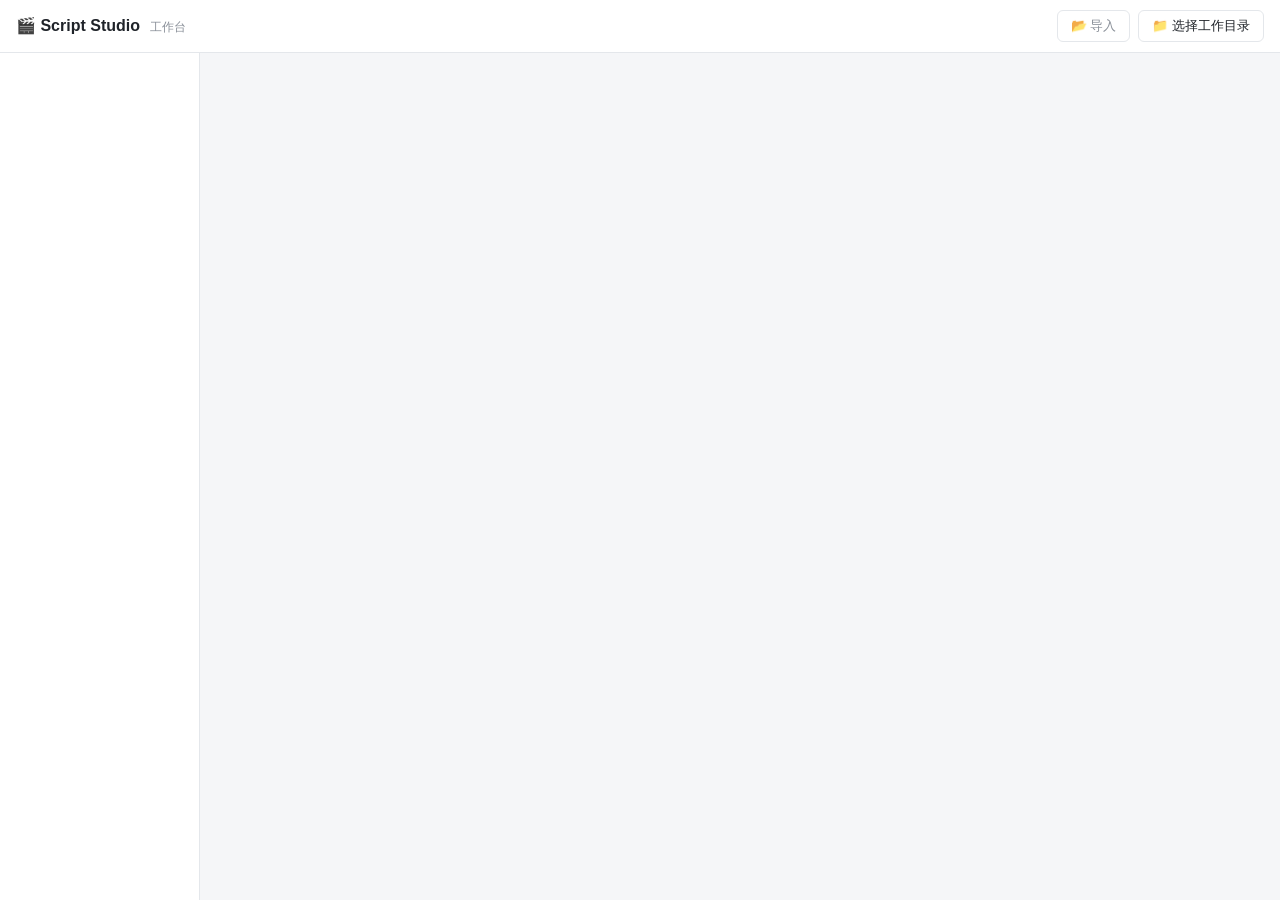
==== workspace/index.html @ 5d36121a "feat(workspace): 基础骨架——index.html、base.css、utils.js" ====
<!DOCTYPE html>
<html lang="zh-CN">
<head>
<meta charset="UTF-8">
<meta name="viewport" content="width=device-width,initial-scale=1">
<title>Script Studio · 工作台</title>
<link rel="stylesheet" href="css/base.css">
<link rel="stylesheet" href="css/review.css">
<link rel="stylesheet" href="css/design.css">
</head>
<body>
<div class="topbar">
  <div class="brand">🎬 Script Studio <span class="sub" id="subTitle">工作台</span></div>
  <div class="right">
    <span class="operator" id="operatorLabel" style="display:none">操作者：<b id="operatorName"></b></span>
    <button class="btn ghost" id="importBtn">📂 导入</button>
    <button class="btn" id="dirBtn">📁 选择工作目录</button>
  </div>
</div>
<div class="layout">
  <aside class="sidebar" id="sidebar"></aside>
  <main class="main" id="main"></main>
</div>
<div id="modalRoot"></div>
<input type="file" id="fileIn" accept=".json,.html" style="display:none">
<script type="module" src="js/app.js"></script>
</body>
</html>
---- workspace/css/base.css ----
/* workspace/css/base.css */
:root {
  --bg: #f5f6f8;
  --card: #fff;
  --border: #e4e7eb;
  --text: #1f2329;
  --muted: #8a9099;
  --accent: #3370ff;
  --accent-bg: #eaf1ff;
  --ok: #00a870;
  --ok-bg: #e6f9f0;
  --warn: #d87a00;
  --warn-bg: #fff7e6;
  --high: #e34d53;
  --high-bg: #fff0f0;
  --ai: #8b5cf6;
  --ai-bg: #f3effe;
}

* { box-sizing: border-box; margin: 0; padding: 0; }

html, body { height: 100%; }

body {
  font-family: -apple-system, "Segoe UI", "Microsoft YaHei", sans-serif;
  background: var(--bg);
  color: var(--text);
  line-height: 1.5;
  -webkit-tap-highlight-color: transparent;
  display: flex;
  flex-direction: column;
  height: 100vh;
  overflow: hidden;
}

/* 顶栏 */
.topbar {
  background: var(--card);
  border-bottom: 1px solid var(--border);
  padding: 10px 16px;
  display: flex;
  align-items: center;
  justify-content: space-between;
  gap: 12px;
  flex-shrink: 0;
}
.topbar .brand { font-size: 16px; font-weight: 600; }
.topbar .brand .sub { font-size: 12px; color: var(--muted); font-weight: 400; margin-left: 6px; }
.topbar .right { display: flex; gap: 8px; align-items: center; }
.topbar .operator { font-size: 12px; color: var(--muted); }
.topbar .operator b { color: var(--accent); }

/* 布局 */
.layout { display: flex; flex: 1; min-height: 0; }
.sidebar {
  width: 200px;
  background: var(--card);
  border-right: 1px solid var(--border);
  display: flex;
  flex-direction: column;
  flex-shrink: 0;
  overflow-y: auto;
}
.sidebar .nav-item {
  padding: 10px 16px;
  font-size: 14px;
  cursor: pointer;
  border-left: 3px solid transparent;
  display: flex;
  align-items: center;
  justify-content: space-between;
  gap: 8px;
}
.sidebar .nav-item:hover { background: #f2f3f5; }
.sidebar .nav-item.active { background: var(--accent-bg); border-left-color: var(--accent); color: var(--accent); font-weight: 600; }
.sidebar .nav-item .stage-dot { font-size: 11px; }
.sidebar .nav-section { padding: 8px 16px 4px; font-size: 11px; color: var(--muted); font-weight: 600; }
.sidebar .new-btn { margin: 12px 16px; }

.main { flex: 1; min-width: 0; overflow-y: auto; }

/* 通用按钮 */
.btn {
  border: 1px solid var(--border);
  background: #fff;
  padding: 6px 13px;
  border-radius: 6px;
  font-size: 13px;
  cursor: pointer;
  color: var(--text);
  font-family: inherit;
}
.btn:hover { background: #f2f3f5; }
.btn.primary { background: var(--accent); color: #fff; border-color: var(--accent); }
.btn.primary:hover { opacity: 0.92; }
.btn.ghost { color: var(--muted); }
.btn.ok { color: var(--ok); border-color: var(--ok); }

/* 通用面板 */
.panel { background: var(--card); border: 1px solid var(--border); border-radius: 10px; padding: 16px; }

/* tag / 标签 */
.tag { display: inline-block; font-size: 11px; font-weight: 600; padding: 2px 8px; border-radius: 10px; }
.tag.high { background: var(--high-bg); color: var(--high); }
.tag.medium { background: var(--warn-bg); color: var(--warn); }
.tag.low { background: var(--ok-bg); color: var(--ok); }

/* stage 标签 */
.stage-tag { font-size: 11px; font-weight: 600; padding: 2px 8px; border-radius: 10px; }
.stage-tag.review { background: var(--accent-bg); color: var(--accent); }
.stage-tag.design { background: var(--warn-bg); color: var(--warn); }
.stage-tag.done { background: var(--ok-bg); color: var(--ok); }

/* toast */
.toast {
  position: fixed; bottom: 28px; left: 50%; transform: translateX(-50%);
  background: #1f2329; color: #fff; padding: 9px 20px; border-radius: 20px;
  font-size: 13px; opacity: 0; transition: 0.2s; pointer-events: none; z-index: 100;
  max-width: 90vw; text-align: center;
}
.toast.show { opacity: 0.95; }

/* dashboard */
.project-grid {
  display: grid;
  grid-template-columns: repeat(auto-fill, minmax(280px, 1fr));
  gap: 14px;
}
.proj-card { display: flex; flex-direction: column; gap: 8px; }
.proj-head { display: flex; justify-content: space-between; align-items: center; gap: 8px; }
.proj-title { font-size: 15px; font-weight: 600; }
.proj-progress { font-size: 13px; color: var(--accent); }
.proj-last { font-size: 12px; color: var(--muted); }
.proj-actions { display: flex; gap: 6px; margin-top: 6px; flex-wrap: wrap; }
.proj-actions .btn { padding: 5px 11px; font-size: 12px; }

/* 选图弹窗 */
.modal { position: fixed; inset: 0; background: rgba(0,0,0,.45); z-index: 50; display: none; }
.modal.on { display: block; }
.modal-box { background: var(--card); max-width: 880px; margin: 4vh auto 0; border-radius: 12px; height: 92vh; display: flex; flex-direction: column; overflow: hidden; }
.modal-head { padding: 14px 18px; border-bottom: 1px solid var(--border); display: flex; justify-content: space-between; align-items: center; gap: 10px; }
.modal-head .t { font-weight: 600; font-size: 15px; }
.modal-head .s { font-size: 12px; color: var(--muted); margin-top: 2px; }
.filters { padding: 12px 18px; border-bottom: 1px solid var(--border); display: flex; flex-direction: column; gap: 9px; background: #fafbfc; }
.search { width: 100%; border: 1px solid var(--border); border-radius: 6px; padding: 8px 11px; font-size: 13px; font-family: inherit; outline: none; }
.search:focus { border-color: var(--accent); }
.chips { display: flex; gap: 6px; flex-wrap: wrap; }
.chip { border: 1px solid var(--border); background: #fff; padding: 4px 11px; border-radius: 14px; font-size: 12px; cursor: pointer; color: var(--muted); font-family: inherit; }
.chip:hover { background: #f2f3f5; }
.chip.on { background: var(--accent); color: #fff; border-color: var(--accent); }
.grid { flex: 1; overflow: auto; padding: 14px 18px; display: grid; grid-template-columns: repeat(auto-fill, minmax(108px, 1fr)); gap: 12px; align-content: start; }
.asset { cursor: pointer; border: 2px solid transparent; border-radius: 8px; overflow: hidden; background: #fff; display: flex; flex-direction: column; }
.asset img { width: 100%; aspect-ratio: 1; object-fit: contain; background: #fff; display: block; }
.asset .cap { font-size: 11px; color: var(--muted); padding: 5px 6px 6px; line-height: 1.3; background: #fff; }
.asset .cap b { color: var(--text); font-weight: 600; font-size: 12px; }
.asset:hover { border-color: var(--accent); }
.asset.sel { border-color: var(--ok); box-shadow: 0 0 0 1px var(--ok) inset; }
.asset.sel .cap { background: var(--ok-bg); }
.empty-grid { grid-column: 1/-1; text-align: center; color: var(--muted); padding: 40px 0; font-size: 13px; }

/* 手机适配 */
@media (max-width: 768px) {
  body { display: block; height: auto; overflow: auto; }
  .topbar { padding: 8px 12px; flex-wrap: wrap; }
  .topbar .brand { font-size: 15px; }
  .layout { flex-direction: column; }
  .sidebar {
    width: 100%;
    border-right: none;
    border-bottom: 1px solid var(--border);
    flex-direction: row;
    overflow-x: auto;
    overflow-y: hidden;
    padding: 8px;
    gap: 6px;
    order: 2;
  }
  .sidebar .nav-section { display: none; }
  .sidebar .nav-item {
    flex-shrink: 0;
    border-left: none;
    border-bottom: 3px solid transparent;
    padding: 6px 12px;
    border-radius: 6px;
  }
  .sidebar .nav-item.active { border-left: none; border-bottom-color: var(--accent); }
  .sidebar .new-btn { margin: 0; flex-shrink: 0; }
  .main { overflow: visible; order: 1; }
  .modal-box { margin: 0; height: 100vh; border-radius: 0; max-width: 100%; }
  .grid { grid-template-columns: repeat(2, 1fr); padding: 12px; }
}
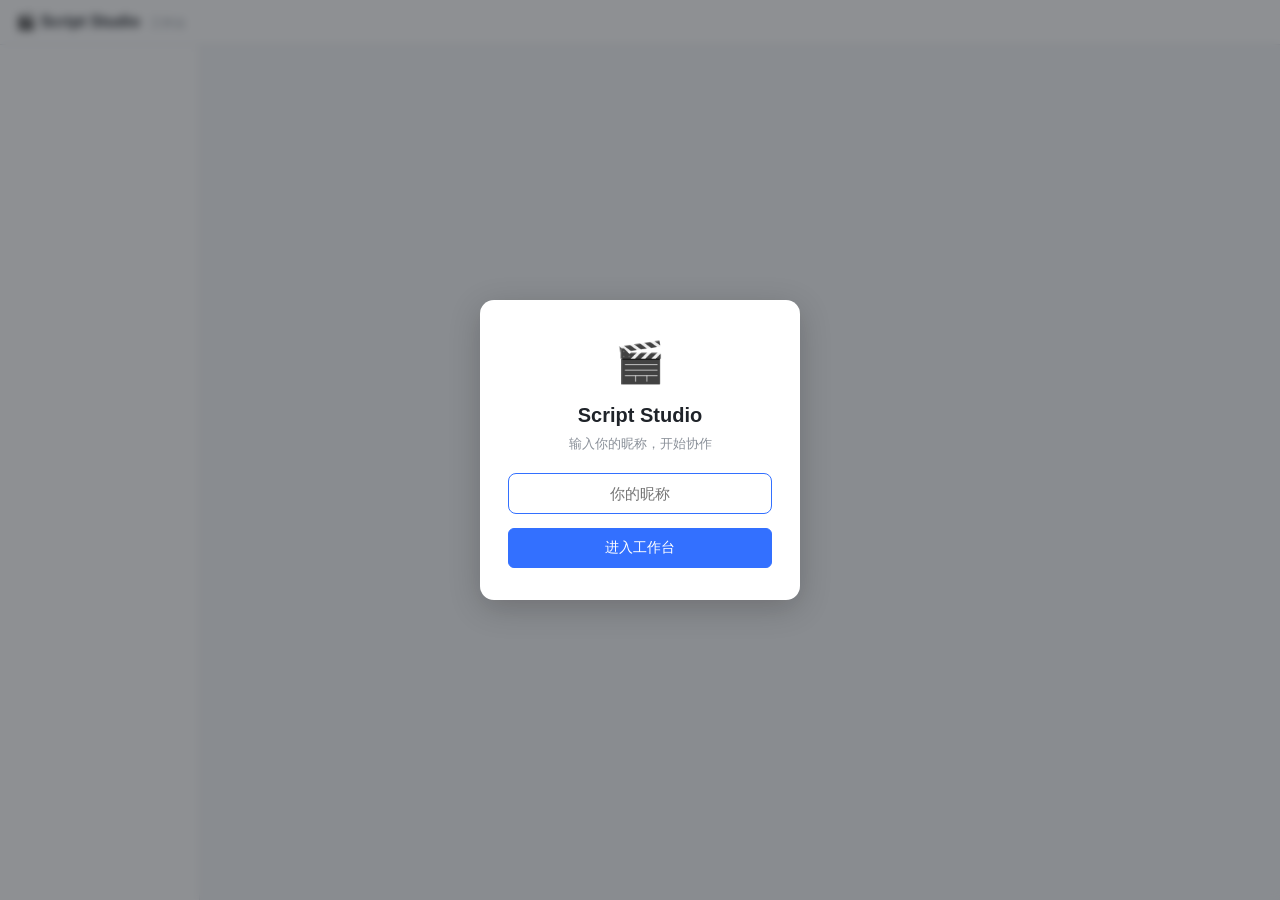
==== commit 7a6d3952: "feat(workspace): 自定义登录浮层 + 管理员权限隔离 - 登录改自定义浮层（替换浏览器 prompt），支持首次登录/切换/退出 - 管理员概念：store.isAdmin()，默认 " ====
--- a/workspace/index.html
+++ b/workspace/index.html
@@ -9,6 +9,18 @@
 <link rel="stylesheet" href="css/design.css">
 </head>
 <body>
+<div id="loginOverlay" class="login-overlay">
+  <div class="login-card">
+    <div class="login-logo">🎬</div>
+    <div class="login-title">Script Studio</div>
+    <div class="login-sub" id="loginSub">输入你的昵称，开始协作</div>
+    <input id="loginInput" class="login-input" placeholder="你的昵称" autocomplete="off">
+    <div class="login-btns">
+      <button id="loginExit" class="btn ghost" style="display:none">退出登录</button>
+      <button id="loginOk" class="btn primary">进入工作台</button>
+    </div>
+  </div>
+</div>
 <div class="topbar">
   <div class="brand">🎬 Script Studio <span class="sub" id="subTitle">工作台</span></div>
   <div class="right">
--- a/workspace/css/base.css
+++ b/workspace/css/base.css
@@ -119,6 +119,22 @@
   max-width: 90vw; text-align: center;
 }
 .toast.show { opacity: 0.95; }
+
+/* 登录浮层 */
+.login-overlay { position: fixed; inset: 0; background: rgba(31,35,41,.5); backdrop-filter: blur(4px); z-index: 200; display: none; align-items: center; justify-content: center; }
+.login-overlay.on { display: flex; }
+.login-card { background: var(--card); border-radius: 14px; padding: 32px 28px; width: 320px; max-width: 90vw; box-shadow: 0 8px 32px rgba(0,0,0,.2); text-align: center; }
+.login-logo { font-size: 40px; margin-bottom: 8px; }
+.login-title { font-size: 20px; font-weight: 700; margin-bottom: 4px; }
+.login-sub { font-size: 13px; color: var(--muted); margin-bottom: 20px; line-height: 1.5; }
+.login-input { width: 100%; border: 1px solid var(--border); border-radius: 8px; padding: 11px 14px; font-size: 15px; font-family: inherit; outline: none; text-align: center; margin-bottom: 14px; }
+.login-input:focus { border-color: var(--accent); }
+.login-btns { display: flex; gap: 8px; }
+.login-btns .btn { flex: 1; padding: 10px; font-size: 14px; }
+
+/* 操作者标签 */
+.op-tag { font-size: 10px; font-weight: 600; padding: 1px 7px; border-radius: 10px; border: 1px solid; display: inline-flex; align-items: center; white-space: nowrap; vertical-align: middle; }
+.op-avatar { display: inline-flex; align-items: center; justify-content: center; width: 22px; height: 22px; border-radius: 50%; color: #fff; font-size: 11px; font-weight: 700; flex-shrink: 0; }
 
 /* dashboard */
 .project-grid {
--- a/workspace/css/review.css
+++ b/workspace/css/review.css
@@ -0,0 +1,71 @@
+/* workspace/css/review.css */
+.review-wrap { padding: 16px 24px; height: 100%; display: flex; flex-direction: column; overflow: hidden; }
+.review-head { display: flex; justify-content: space-between; align-items: center; margin-bottom: 12px; flex-wrap: wrap; gap: 8px; flex-shrink: 0; }
+.review-head h1 { font-size: 17px; font-weight: 600; }
+.review-head .verdict { font-size: 13px; color: var(--muted); }
+
+.review-grid {
+  display: grid;
+  grid-template-columns: 1fr 1fr;
+  grid-template-rows: 1fr 1fr;
+  grid-template-areas: "original items" "output items";
+  gap: 14px;
+  flex: 1;
+  min-height: 0;
+}
+.review-grid .panel-original { grid-area: original; }
+.review-grid .panel-output { grid-area: output; }
+.review-grid .panel-items { grid-area: items; }
+
+.rev-panel { display: flex; flex-direction: column; min-height: 0; overflow: hidden; }
+.rev-panel h2 { font-size: 13px; margin: 0 0 10px; color: var(--muted); font-weight: 500; display: flex; justify-content: space-between; align-items: center; gap: 8px; flex-wrap: wrap; }
+.sort-bar { display: flex; gap: 6px; }
+.sort-btn { border: 1px solid var(--border); background: #fff; color: var(--muted); padding: 3px 11px; border-radius: 14px; font-size: 11px; cursor: pointer; font-weight: 500; white-space: nowrap; }
+.sort-btn:hover { background: #f2f3f5; }
+.sort-btn.on { background: var(--accent); color: #fff; border-color: var(--accent); }
+
+#revOriginal { font-size: 14px; line-height: 2.1; white-space: pre-wrap; word-break: break-word; flex: 1; overflow: auto; padding: 12px; border: 1px solid var(--border); border-radius: 8px; background: #fff; }
+mark.h { background: var(--high-bg); color: var(--high); border-bottom: 2px solid var(--high); padding: 0 2px; border-radius: 2px; }
+mark.m { background: var(--warn-bg); color: var(--warn); border-bottom: 2px solid var(--warn); padding: 0 2px; border-radius: 2px; }
+mark.l { background: var(--ok-bg); color: var(--ok); border-bottom: 2px dashed var(--ok); padding: 0 2px; border-radius: 2px; }
+
+#revItems { display: flex; flex-direction: column; gap: 10px; flex: 1; overflow: auto; padding-right: 4px; }
+.rev-card { border: 1px solid var(--border); border-radius: 8px; padding: 12px; transition: .15s; background: #fff; }
+.rev-card.adopted { border-color: var(--ok); background: #f5fcf8; }
+.rev-card .cat { font-size: 12px; color: var(--muted); margin-left: 6px; }
+.rev-line { display: flex; align-items: center; gap: 6px; flex-wrap: wrap; font-size: 14px; margin: 8px 0; }
+.rev-line .from { text-decoration: line-through; color: var(--muted); }
+.rev-line .arrow { color: var(--muted); }
+.edit-sug { flex: 1; min-width: 140px; font-size: 14px; font-family: inherit; color: var(--ok); font-weight: 600; border: 1px dashed var(--ok); background: #f5fcf8; border-radius: 5px; padding: 5px 8px; outline: none; }
+.edit-sug:focus { border-style: solid; background: #fff; }
+.rev-reason { font-size: 12px; color: var(--muted); margin: 6px 0 10px; line-height: 1.6; }
+.rev-actions { display: flex; gap: 8px; }
+.rev-actions .btn.yes { color: var(--muted); }
+.rev-actions .btn.yes.on { background: var(--ok); color: #fff; }
+.rev-actions .btn.no.on { background: #e4e7eb; color: var(--text); border-color: #c9cdd4; }
+
+/* 手动修改区 */
+.manual-section { margin-bottom: 14px; padding-bottom: 12px; border-bottom: 1px dashed var(--border); }
+.manual-head { font-size: 12px; color: var(--ai); font-weight: 600; margin-bottom: 10px; }
+.manual-hint { color: var(--muted); font-weight: 400; }
+.rev-card.manual { border-left: 3px solid var(--ai); background: var(--ai-bg); }
+.manual-tag { background: #fff; color: var(--ai); border: 1px solid var(--ai); }
+.manual-to { color: var(--ai); font-weight: 600; flex: 1; min-width: 140px; word-break: break-word; }
+
+.out-head { display: flex; justify-content: space-between; align-items: center; margin-bottom: 10px; gap: 10px; flex-wrap: wrap; }
+.out-head .btns { display: flex; gap: 8px; flex-wrap: wrap; }
+#revOutput { width: 100%; flex: 1; min-height: 120px; border: 1px solid var(--border); border-radius: 8px; padding: 12px; font-size: 14px; line-height: 1.9; font-family: inherit; resize: none; color: var(--text); }
+#revOutput:focus { border-color: var(--accent); }
+.split-btn { background: #fff; border: 1px solid var(--border); color: var(--muted); padding: 5px 12px; border-radius: 6px; font-size: 13px; cursor: pointer; font-family: inherit; }
+.split-btn:hover { background: #f2f3f5; }
+.split-btn.active { background: var(--ok-bg); border-color: var(--ok); color: var(--ok); font-weight: 600; }
+
+@media (max-width: 768px) {
+  .review-wrap { padding: 12px; height: auto; display: block; overflow: visible; }
+  .review-grid { grid-template-columns: 1fr; grid-template-rows: auto; grid-template-areas: "original" "items" "output"; height: auto; }
+  .rev-panel { max-height: none; }
+  #revOriginal { font-size: 15px; line-height: 1.95; }
+  .rev-line { flex-direction: column; align-items: stretch; gap: 5px; }
+  .edit-sug { min-width: 100%; font-size: 15px; padding: 9px 10px; }
+  .rev-actions .btn { flex: 1; padding: 10px; font-size: 14px; min-height: 42px; }
+}
--- a/workspace/css/design.css
+++ b/workspace/css/design.css
@@ -0,0 +1,57 @@
+/* workspace/css/design.css */
+.design-wrap { padding: 16px 24px 20px; height: 100%; display: flex; flex-direction: column; overflow: hidden; }
+.design-head { display: flex; justify-content: space-between; align-items: center; margin-bottom: 10px; flex-wrap: wrap; gap: 8px; flex-shrink: 0; }
+.design-head h1 { font-size: 17px; font-weight: 600; }
+.design-head .toolbar { display: flex; gap: 8px; flex-wrap: wrap; }
+
+.dash-summary { font-size: 12px; color: var(--muted); margin-bottom: 12px; display: flex; gap: 14px; flex-wrap: wrap; flex-shrink: 0; }
+.dash-summary b { color: var(--text); font-weight: 600; }
+
+.shots { display: flex; flex-direction: column; gap: 12px; flex: 1; overflow-y: auto; padding-right: 4px; }
+.shot .card-inner { background: var(--card); border: 1px solid var(--border); border-radius: 10px; padding: 14px; border-left: 3px solid var(--border); }
+.shot .card-inner.has-lib { border-left-color: var(--ok); }
+.shot .card-inner.has-ai { border-left-color: var(--ai); }
+.shot-head { display: flex; align-items: flex-start; gap: 12px; padding-bottom: 12px; border-bottom: 1px solid var(--border); margin-bottom: 4px; }
+.shot-no { font-size: 12px; font-weight: 700; color: #fff; background: var(--muted); border-radius: 6px; padding: 3px 9px; flex-shrink: 0; }
+.shot.has-lib .shot-no { background: var(--ok); }
+.shot.has-ai .shot-no { background: var(--ai); }
+.thumb { width: 76px; height: 76px; border: 1px solid var(--border); border-radius: 8px; background: #f2f3f5 center/contain no-repeat; flex-shrink: 0; cursor: pointer; overflow: hidden; position: relative; }
+.thumb-id { position: absolute; bottom: 3px; right: 3px; background: rgba(0,0,0,.55); color: #fff; font-size: 10px; font-weight: 700; padding: 1px 5px; border-radius: 3px; }
+.thumb.empty { display: flex; align-items: center; justify-content: center; color: var(--muted); font-size: 11px; text-align: center; background: var(--bg); }
+.thumb.ai-ph { display: flex; align-items: center; justify-content: center; color: var(--ai); font-size: 11px; font-weight: 600; background: var(--ai-bg); }
+.shot-main { flex: 1; min-width: 0; }
+.shot-line { font-size: 15px; font-weight: 600; line-height: 1.55; word-break: break-word; }
+
+.field { margin-top: 14px; }
+.field-label { font-size: 12px; color: var(--accent); font-weight: 600; margin-bottom: 8px; display: inline-flex; align-items: center; gap: 6px; background: var(--accent-bg); padding: 4px 10px; border-radius: 5px; }
+.inp { width: 100%; border: 1px solid var(--border); border-radius: 6px; padding: 7px 10px; font-size: 14px; font-family: inherit; color: var(--text); outline: none; background: #fff; }
+.inp:focus { border-color: var(--accent); }
+textarea.inp { resize: vertical; line-height: 1.6; min-height: 38px; }
+textarea.auto-grow { resize: none; overflow: hidden; }
+
+.seg { display: inline-flex; border: 1px solid var(--border); border-radius: 7px; overflow: hidden; }
+.seg button { border: none; background: #fff; padding: 6px 14px; font-size: 13px; cursor: pointer; color: var(--muted); font-family: inherit; }
+.seg button:hover { background: #f2f3f5; }
+.seg button.on { background: var(--accent); color: #fff; }
+
+.lib-info { font-size: 13px; color: var(--ok); margin-top: 6px; display: flex; align-items: center; gap: 8px; flex-wrap: wrap; }
+.lib-info .hint { color: var(--muted); }
+.ai-box { margin-top: 8px; display: flex; flex-direction: column; gap: 7px; }
+.refs { display: flex; gap: 6px; flex-wrap: wrap; align-items: center; }
+.ref-thumb { width: 46px; height: 46px; border: 1px solid var(--border); border-radius: 6px; background: center/contain no-repeat #fff; position: relative; }
+.ref-thumb .x { position: absolute; top: -6px; right: -6px; background: var(--text); color: #fff; border-radius: 50%; width: 16px; height: 16px; font-size: 11px; line-height: 15px; text-align: center; cursor: pointer; border: 1px solid #fff; }
+.add-ref { width: 46px; height: 46px; border: 1px dashed var(--ai); background: var(--ai-bg); color: var(--ai); border-radius: 6px; font-size: 18px; cursor: pointer; display: flex; align-items: center; justify-content: center; }
+
+.post { display: grid; grid-template-columns: repeat(5, 1fr); gap: 8px; }
+.cell { display: flex; flex-direction: column; gap: 4px; }
+.cell label { font-size: 11px; color: var(--muted); font-weight: 600; }
+.cell .inp { font-size: 13px; padding: 5px 8px; }
+.cell .timing { color: var(--accent); font-size: 12px; border-color: #dbe4ff; background: #fbfcff; }
+
+@media (max-width: 768px) {
+  .design-wrap { padding: 12px; height: auto; display: block; overflow: visible; }
+  .shots { flex: none; overflow: visible; padding-right: 0; }
+  .post { display: flex; flex-direction: column; gap: 10px; }
+  .post .cell { background: #fafbfc; padding: 8px 10px; border-radius: 7px; }
+  .cell .inp { width: 100%; }
+}
